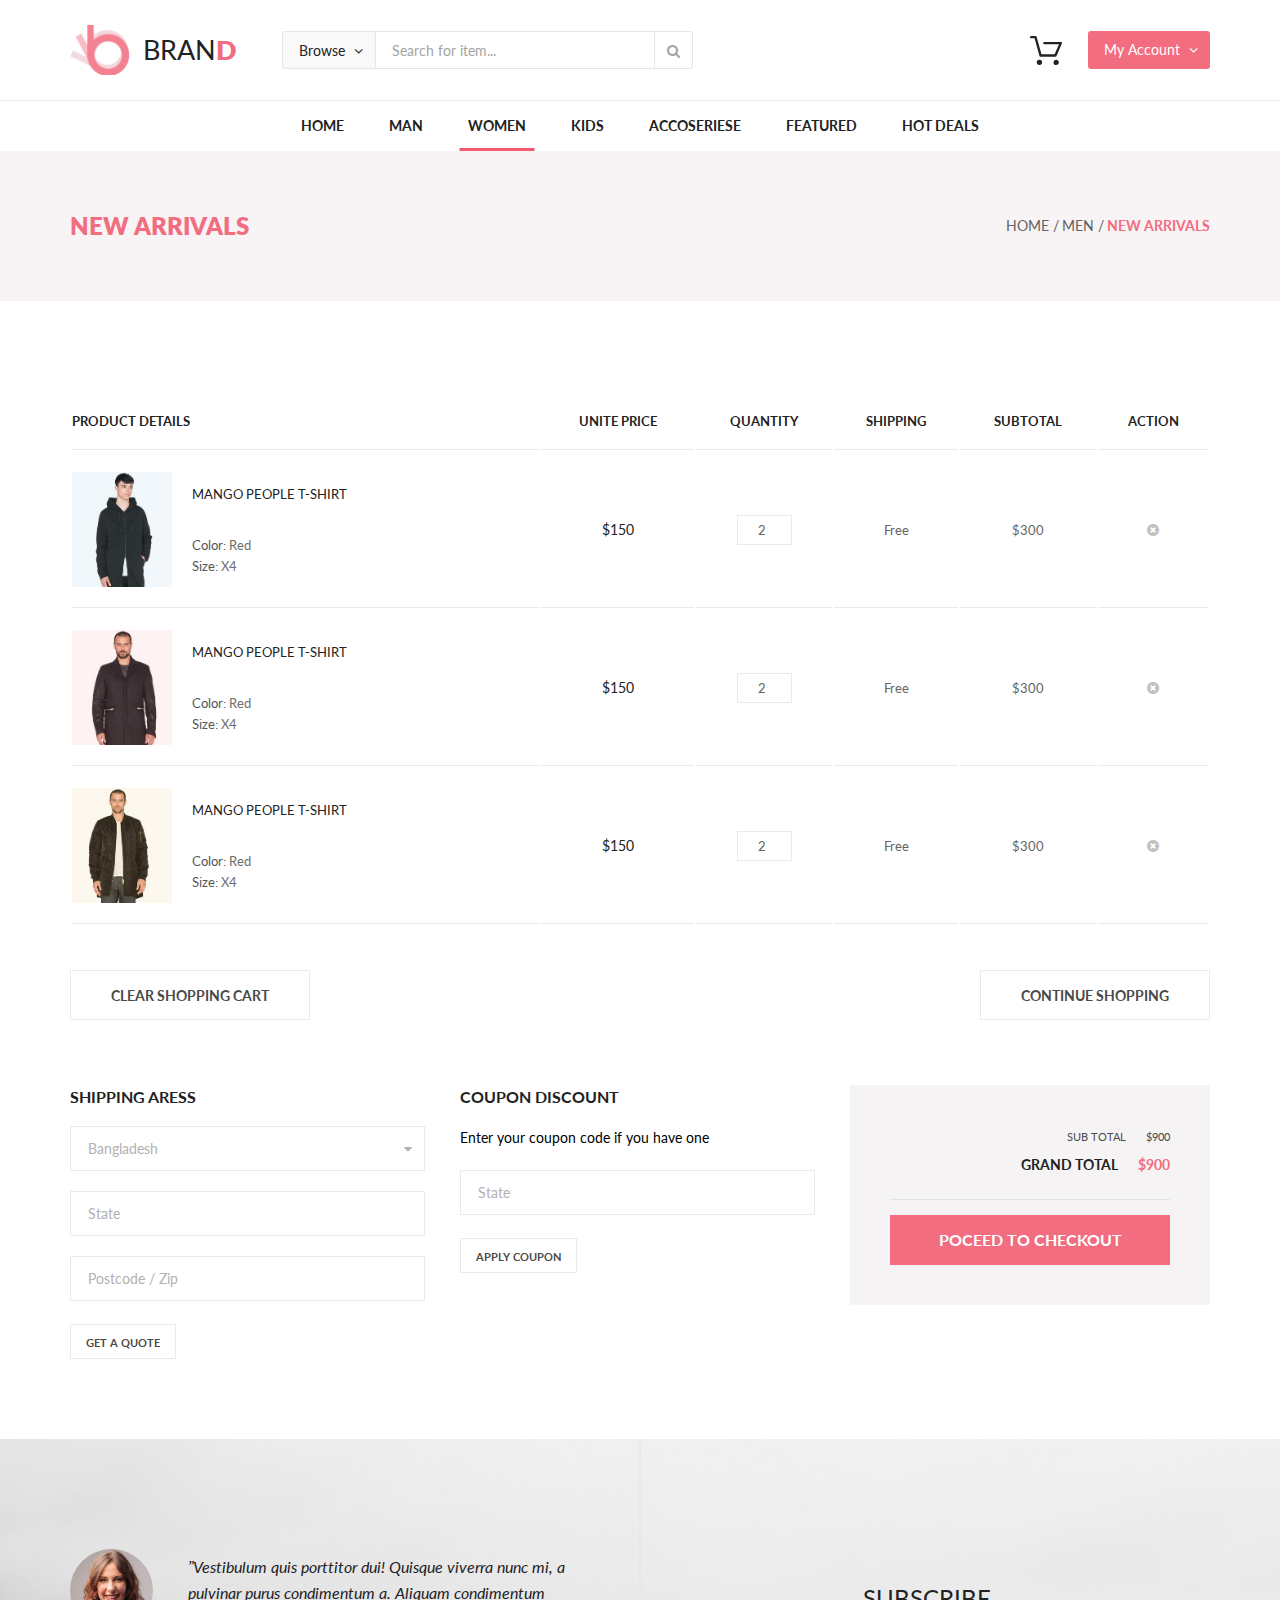
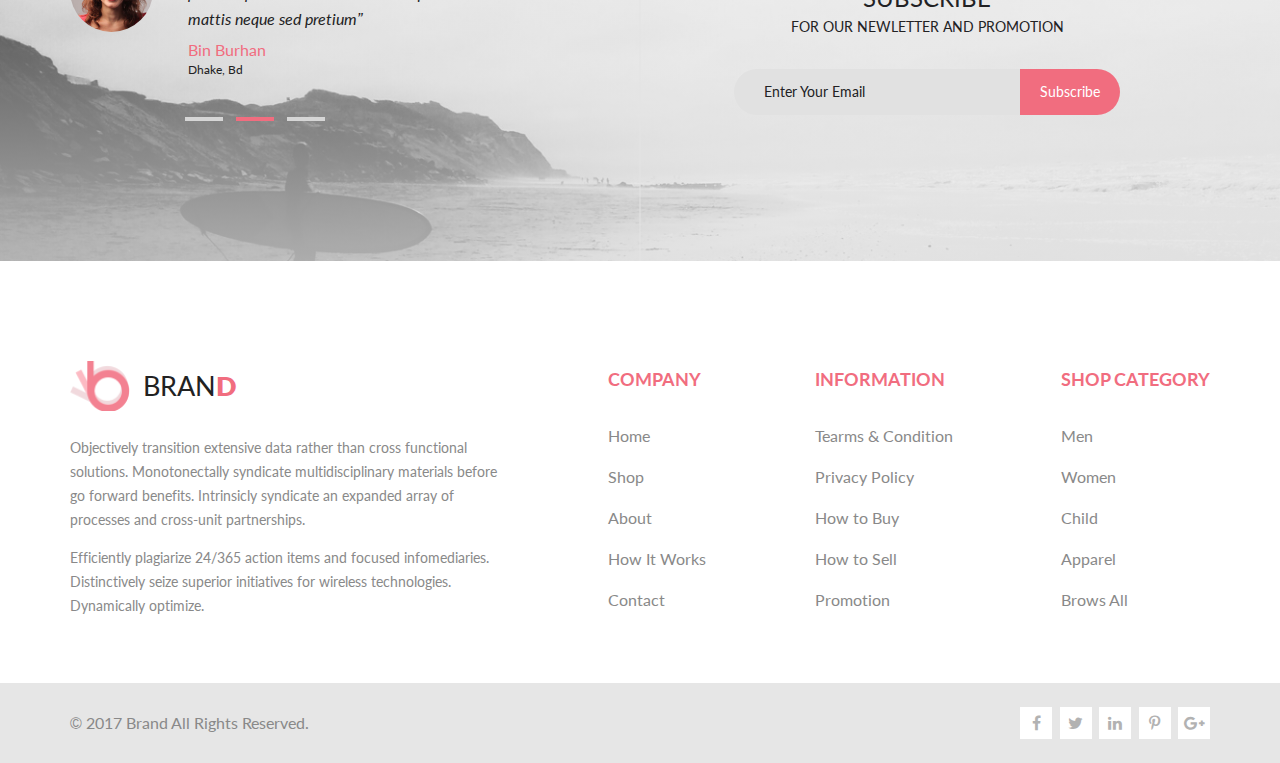
==== cart.html @ 383db43b "Add: last page, fix bugs, add style effects" ====
<!DOCTYPE html>
<html lang="ru">
	<head>
		<!-- encoding -->
		<meta charset="UTF-8" />
		<!-- Mobile support -->
		<meta name="viewport" content="width=device-width, initial-scale=1.0" />

		<!-- Title and SEO -->
		<title>BRAND - Корзина</title>
		<meta name="description" content="Описание страницы" />
		<meta name="keywords" content="ключевые слова, фразы" />

		<!-- Styles -->
		<link rel="stylesheet" href="./css/main.css" />

		<!-- Open Graph -->
		<!-- <meta property="og:url" content="https://webcademy.ru/" /> -->
		<meta property="og:type" content="website" />
		<meta property="og:title" content="Стартовый сайт" />
		<meta property="og:description" content="Новый стартовый сайт для лабораторной работы" />
	</head>
	<body>
		<header class="header">
			<div class="header-top">
				<div class="container container--flex">
					<div class="header__logo logo">
						<img src="./assets/images/logo.png" alt="Logo image">

						<p>Bran<span>d</span></p>
					</div>

					<div class="header-search">
						<button class="btn btn-def btn-dropdown search"><span>Browse</span><i class="fa fa-angle-down" aria-hidden="true"></i></button>

						<input type="text" class="input header-search__input" placeholder="Search for item...">

						<button class="btn btn-icon btn-search"><i class="fa fa-search" aria-hidden="true"></i></button>
					</div>

					<a href="./cart.html" class="header-cart">
						<svg xmlns="http://www.w3.org/2000/svg" fill="currentColor" width="32" height="29" viewBox="0 0 32 29">
							<path d="M1182.18,42.364h3.4l4.83,17.455a1.183,1.183,0,0,0,1.14.867h14.86a1.176,1.176,0,0,0,1.08-.709l5.41-12.412a1.186,1.186,0,0,0-1.09-1.655H1195.4a1.182,1.182,0,0,0,0,2.364H1210l-4.38,10.048h-13.18l-4.83-17.455a1.186,1.186,0,0,0-1.15-.867h-4.28A1.182,1.182,0,0,0,1182.18,42.364ZM1190.43,69a2.679,2.679,0,1,0-2.68-2.679A2.681,2.681,0,0,0,1190.43,69Zm16.77,0h0.19a2.685,2.685,0,0,0-.37-5.358A2.682,2.682,0,0,0,1207.2,69Z" transform="translate(-1181 -40)"/>
						</svg>
					</a>
					<button class="btn btn-primary btn-dropdown"><span>My Account</span><i class="fa fa-angle-down" aria-hidden="true"></i></button>
				</div>
			</div>

			<div class="header-bottom">
				<div class="container">
					<nav class="header-nav">
						<a href="./index.html">Home</a>
						<a href="./products-man.html">Man</a>
						<a href="./item-collections.html" class="active">Women</a>
						<a href="#!">Kids</a>
						<a href="#!">Accoseriese</a>
						<a href="#!">Featured</a>
						<a href="#!">Hot deals</a>
					</nav>
				</div>
			</div>
		</header>

		<section class="filter-section">
			<div class="container container--flex">
				<h2 class="filter-section__title title-2">New arrivals</h2>

				<div class="filter-select">
					<span class="filter-select__item">Home</span>
					<span class="filter-select__item">Men</span>
					<span class="filter-select__item active">New arrivals</span>
				</div>
			</div>
		</section>

		<main class="cart">
			<div class="container">
				<table class="cart-table">
					<thead>
						<tr>
							<th>Product details</th>
							<th>Unite price</th>
							<th>Quantity</th>
							<th>Shipping</th>
							<th>Subtotal</th>
							<th>Action</th>
						</tr>
					</thead>
					<tbody>
						<!-- Table item -->
						<tr class="cart-item">
							<td class="cart-item__details">
								<img src="./assets/images/cart/item-1.jpg" alt="Cart item image">

								<div class="cart-item__details-text">
									<h4>Mango people t-shirt</h4>
									<p>Color: <span>Red</span></p>
									<p>Size: <span>X4</span></p>
								</div>
							</td>
							<td class="cart-item__price">
								<span>$150</span>
							</td>
							<td class="cart-item__quantity">
								<input type="number" value="2" min="1">
							</td>
							<td class="cart-item__shipping">
								<span>Free</span>
							</td>
							<td class="cart-item__total">
								<span>$300</span>
							</td>
							<td class="cart-item__action">
								<i class="fa fa-times-circle"></i>
							</td>
						</tr>
						<!-- // Table item -->

						<!-- Table item -->
						<tr class="cart-item">
							<td class="cart-item__details">
								<img src="./assets/images/cart/item-2.jpg" alt="Cart item image">

								<div class="cart-item__details-text">
									<h4>Mango people t-shirt</h4>
									<p>Color: <span>Red</span></p>
									<p>Size: <span>X4</span></p>
								</div>
							</td>
							<td class="cart-item__price">
								<span>$150</span>
							</td>
							<td class="cart-item__quantity">
								<input type="number" value="2" min="1">
							</td>
							<td class="cart-item__shipping">
								<span>Free</span>
							</td>
							<td class="cart-item__total">
								<span>$300</span>
							</td>
							<td class="cart-item__action">
								<i class="fa fa-times-circle"></i>
							</td>
						</tr>
						<!-- // Table item -->

						<!-- Table item -->
						<tr class="cart-item">
							<td class="cart-item__details">
								<img src="./assets/images/cart/item-3.jpg" alt="Cart item image">

								<div class="cart-item__details-text">
									<h4>Mango people t-shirt</h4>
									<p>Color: <span>Red</span></p>
									<p>Size: <span>X4</span></p>
								</div>
							</td>
							<td class="cart-item__price">
								<span>$150</span>
							</td>
							<td class="cart-item__quantity">
								<input type="number" value="2" min="1">
							</td>
							<td class="cart-item__shipping">
								<span>Free</span>
							</td>
							<td class="cart-item__total">
								<span>$300</span>
							</td>
							<td class="cart-item__action">
								<i class="fa fa-times-circle"></i>
							</td>
						</tr>
						<!-- // Table item -->
					</tbody>
				</table>

				<div class="cart-buttons">
					<button class="cart-buttons__btn">Clear shopping cart</button>
					<button class="cart-buttons__btn">Continue shopping</button>
				</div>

				<div class="cart-purchase">
					<form action="" class="cart-purchase-form">
						<fieldset>
							<legend>Shipping aress</legend>

							<div class="cart-purchase-form__select">
								<div class="cart-purchase-form__select-btn">
									<span>Bangladesh</span>
									<i class="fa fa-caret-down"></i>
								</div>
							</div>
							<input type="text" name="substate" placeholder="State" required>
							<input type="text" name="postcode-zip" placeholder="Postcode / Zip" required>
						</fieldset>

						<input type="submit" value="Get a quote">
					</form>

					<form action="" class="cart-purchase-form">
						<fieldset>
							<legend>Coupon discount</legend>
							<span>Enter your coupon code if you have one</span>

							<input type="text" name="substate" placeholder="State" required>
						</fieldset>

						<input type="submit" value="Apply coupon">
					</form>

					<div class="cart-purchase-results">
						<div class="cart-purchase-results-text">
							<h5>Sub total<span>$900</span></h5>
							<h3>Grand total<span>$900</span></h3>
						</div>

						<a href="./checkout.html" type="button">Poceed to checkout</a>
					</div>
				</div>
			</div>
		</main>

		<section class="cta">
			<div class="container container--flex-jc">
				<div class="cta-slider__wrapper">
					<div class="cta-slider">
						<!-- Cta item -->
						<div class="cta-slider__item">
							<img src="./assets/images/cta/user-img.jpg" alt="Comment image" class="cta-item__img">

							<div class="cta-item__desc">
								<p class="cta-item__desc-text">
									”Vestibulum quis porttitor dui! Quisque viverra nunc mi, a pulvinar purus condimentum a. 
									Aliquam condimentum mattis neque sed pretium”
								</p>
								<p class="cta-item__desc-name">Bin Burhan</p>
								<p class="cta-item__desc-country">Dhake, Bd</p>
							</div>
						</div>
						<!-- //Cta item -->
					</div>

					<div class="cta-slider__nav">
						<button type="button" class="cta-slider__nav-item"></button>
						<button type="button" class="cta-slider__nav-item active"></button>
						<button type="button" class="cta-slider__nav-item"></button>
					</div>
				</div>

				<div class="cta-subscribe">
					<h3 class="cta-subscribe__title">Subscribe</h3>
					<h3 class="cta-subscribe__sub-title">For our newletter and promotion</h3>

					<form class="cta-subscribe-input">
						<input type="email" name="subscribe_email" class="input subscribe" required placeholder="Enter Your Email">
						<button type="submit" class="btn subscribe">Subscribe</button>
					</form>
				</div>
			</div>
		</section>

		<footer class="footer">
			<div class="container container--flex-jc">
				<div class="footer-desc">
					<div class="footer__logo logo">
						<img src="./assets/images/logo.png" alt="Logo image">

						<p>Bran<span>d</span></p>
					</div>

					<p class="text">
						Objectively transition extensive data rather than cross functional solutions. Monotonectally
						syndicate multidisciplinary materials before go forward benefits. Intrinsicly syndicate an
						expanded array of processes and cross-unit partnerships.
					</p>
					<p class="text">
						Efficiently plagiarize 24/365 action items and focused infomediaries.
						Distinctively seize superior initiatives for wireless technologies. Dynamically optimize.
					</p>
				</div>

				<div class="footer-nav">
					<h4 class="footer-nav__title title-4">COMPANY</h4>
					<ul class="footer-nav-list">
						<li><a href="#!">Home</a></li>
						<li><a href="#!">Shop</a></li>
						<li><a href="#!">About</a></li>
						<li><a href="#!">How It Works</a></li>
						<li><a href="#!">Contact</a></li>
					</ul>
				</div>

				<div class="footer-nav">
					<h4 class="footer-nav__title title-4">INFORMATION</h4>
					<ul class="footer-nav-list">
						<li><a href="#!">Tearms & Condition</a></li>
						<li><a href="#!">Privacy Policy</a></li>
						<li><a href="#!">How to Buy</a></li>
						<li><a href="#!">How to Sell</a></li>
						<li><a href="#!">Promotion</a></li>
					</ul>
				</div>

				<div class="footer-nav">
					<h4 class="footer-nav__title title-4">SHOP CATEGORY</h4>
					<ul class="footer-nav-list">
						<li><a href="#!">Men</a></li>
						<li><a href="#!">Women</a></li>
						<li><a href="#!">Child</a></li>
						<li><a href="#!">Apparel</a></li>
						<li><a href="#!">Brows All</a></li>
					</ul>
				</div>
			</div>

			<div class="footer-bottom">
				<div class="container container--flex-jc">
					<span class="footer-copyrights__text">© 2017  Brand  All Rights Reserved.</span>
	
					<ul class="footer-bottom-socials">
						<li class="footer-bottom-socials__item"><i class="fa fa-facebook" aria-hidden="true"></i></li>
						<li class="footer-bottom-socials__item"><i class="fa fa-twitter" aria-hidden="true"></i></li>
						<li class="footer-bottom-socials__item"><i class="fa fa-linkedin" aria-hidden="true"></i></li>
						<li class="footer-bottom-socials__item"><i class="fa fa-pinterest-p" aria-hidden="true"></i></li>
						<li class="footer-bottom-socials__item"><i class="fa fa-google-plus" aria-hidden="true"></i></li>
					</ul>
				</div>
			</div>
		</footer>
	</body>
</html>
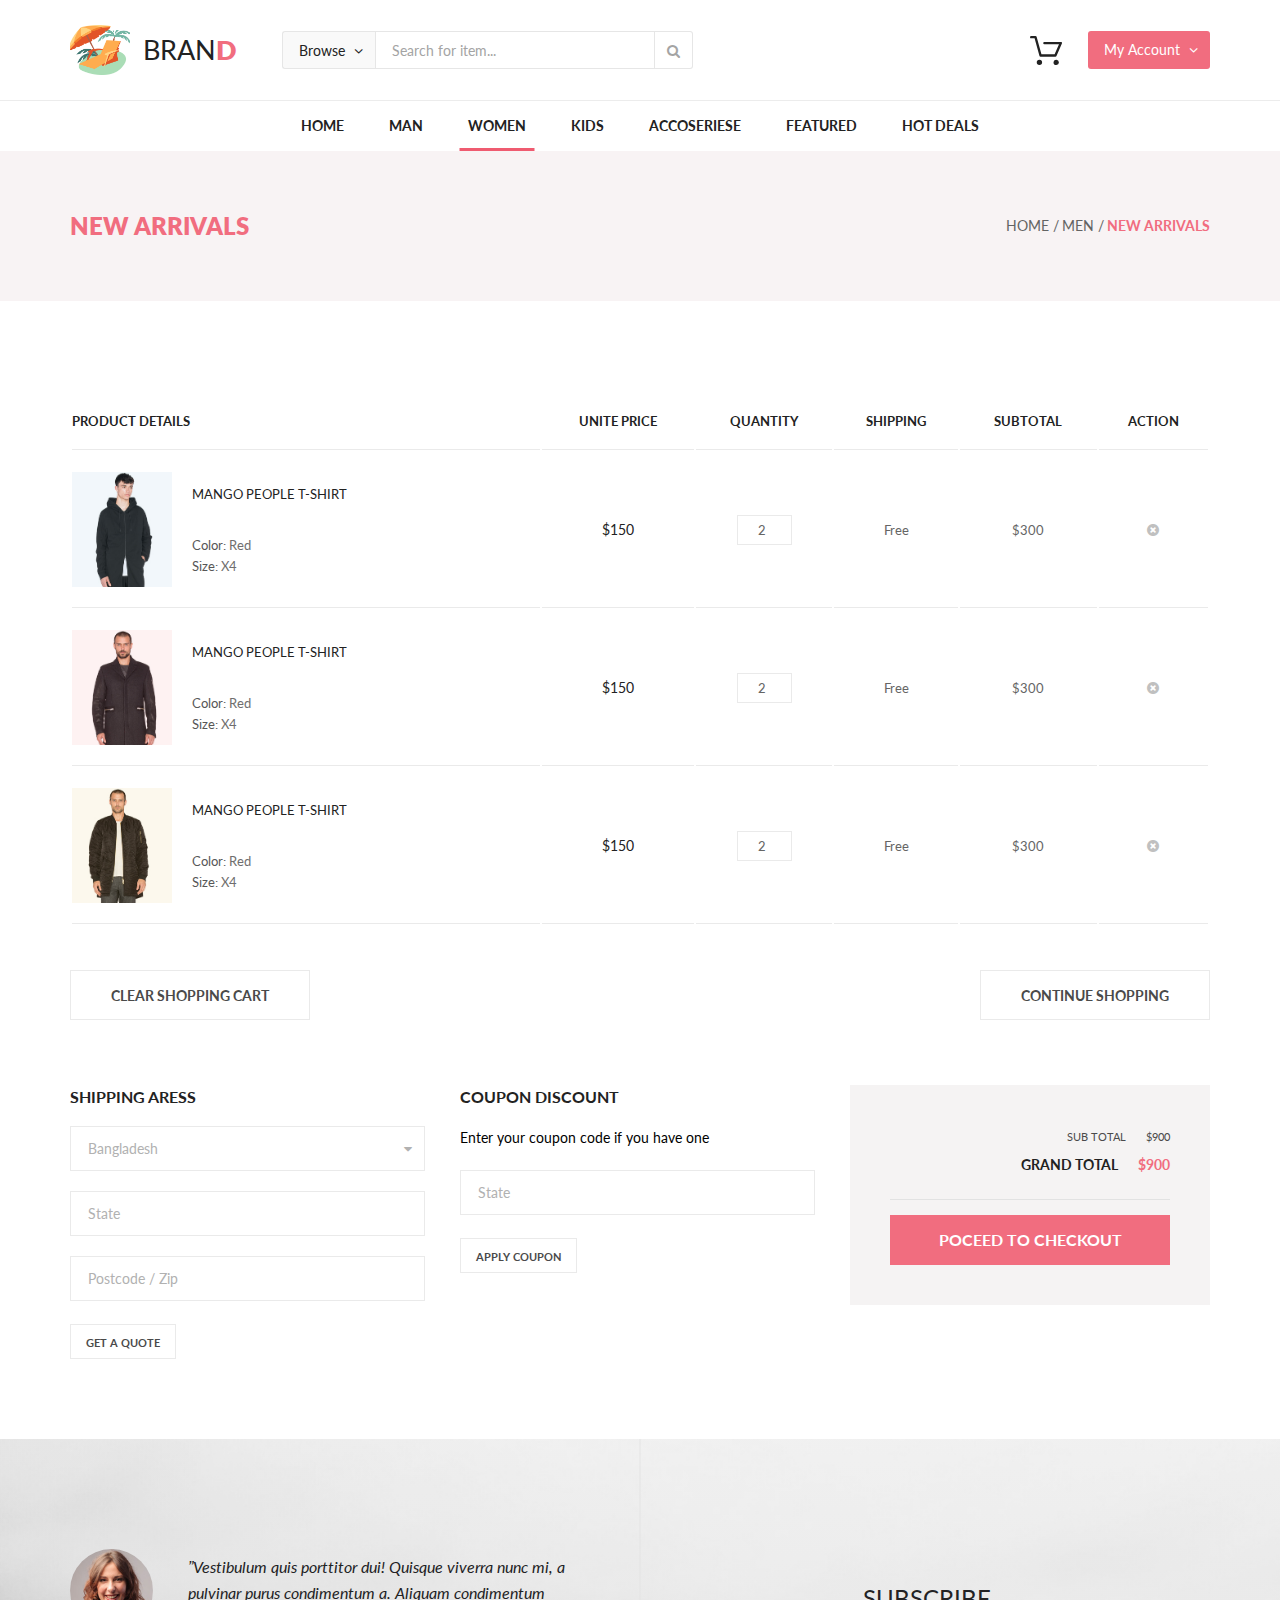
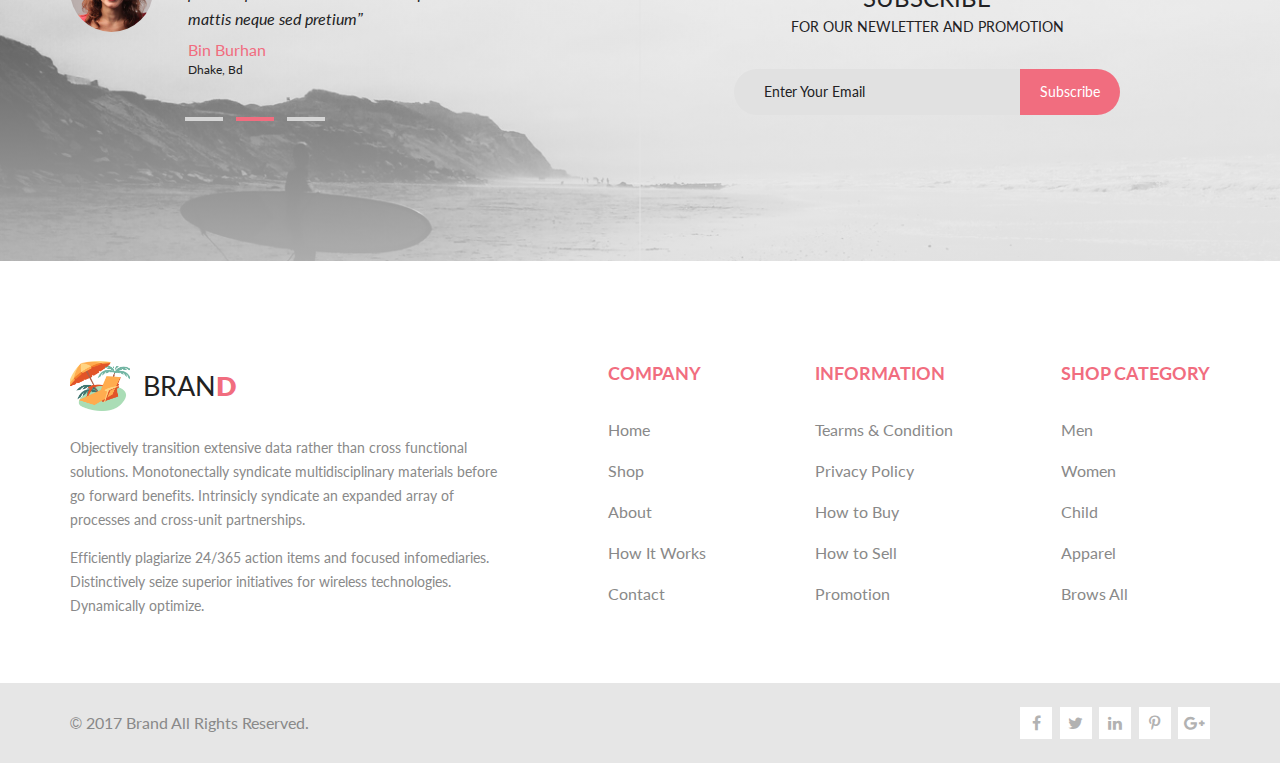
==== commit 87c3bd58: "Add: mobile adaptation, seo, fix bugs" ====
--- a/cart.html
+++ b/cart.html
@@ -8,17 +8,27 @@
 
 		<!-- Title and SEO -->
 		<title>BRAND - Корзина</title>
-		<meta name="description" content="Описание страницы" />
-		<meta name="keywords" content="ключевые слова, фразы" />
+		<meta name="description" content="BRAND - корзина добавленных путевок" />
+		<meta name="keywords" content="brand, корзина, товар, путевки, курорты, россия, путешествие, отдых, продажа" />
 
 		<!-- Styles -->
 		<link rel="stylesheet" href="./css/main.css" />
 
 		<!-- Open Graph -->
-		<!-- <meta property="og:url" content="https://webcademy.ru/" /> -->
 		<meta property="og:type" content="website" />
-		<meta property="og:title" content="Стартовый сайт" />
-		<meta property="og:description" content="Новый стартовый сайт для лабораторной работы" />
+		<meta property="og:title" content="Страничка корзины Лабораторной №2" />
+		<meta property="og:description" content="Готовая корзина для лабораторной работы №2, Вариант №6" />
+
+		<!-- Favicons -->
+		<link rel="apple-touch-icon" sizes="180x180" href="./assets/favicons/apple-touch-icon.png">
+		<link rel="icon" type="image/png" sizes="32x32" href="./assets/favicons/favicon-32x32.png">
+		<link rel="icon" type="image/png" sizes="16x16" href="./assets/favicons/favicon-16x16.png">
+		<link rel="manifest" href="./assets/favicons/site.webmanifest">
+		<link rel="mask-icon" href="./assets/favicons/safari-pinned-tab.svg" color="#5bbad5">
+		<link rel="shortcut icon" href="./assets/favicons/favicon.ico">
+		<meta name="msapplication-TileColor" content="#00aba9">
+		<meta name="msapplication-config" content="./assets/favicons/browserconfig.xml">
+		<meta name="theme-color" content="#ffffff">
 	</head>
 	<body>
 		<header class="header">
@@ -263,56 +273,58 @@
 		</section>
 
 		<footer class="footer">
-			<div class="container container--flex-jc">
-				<div class="footer-desc">
-					<div class="footer__logo logo">
-						<img src="./assets/images/logo.png" alt="Logo image">
-
-						<p>Bran<span>d</span></p>
-					</div>
-
-					<p class="text">
-						Objectively transition extensive data rather than cross functional solutions. Monotonectally
-						syndicate multidisciplinary materials before go forward benefits. Intrinsicly syndicate an
-						expanded array of processes and cross-unit partnerships.
-					</p>
-					<p class="text">
-						Efficiently plagiarize 24/365 action items and focused infomediaries.
-						Distinctively seize superior initiatives for wireless technologies. Dynamically optimize.
-					</p>
-				</div>
-
-				<div class="footer-nav">
-					<h4 class="footer-nav__title title-4">COMPANY</h4>
-					<ul class="footer-nav-list">
-						<li><a href="#!">Home</a></li>
-						<li><a href="#!">Shop</a></li>
-						<li><a href="#!">About</a></li>
-						<li><a href="#!">How It Works</a></li>
-						<li><a href="#!">Contact</a></li>
-					</ul>
-				</div>
-
-				<div class="footer-nav">
-					<h4 class="footer-nav__title title-4">INFORMATION</h4>
-					<ul class="footer-nav-list">
-						<li><a href="#!">Tearms & Condition</a></li>
-						<li><a href="#!">Privacy Policy</a></li>
-						<li><a href="#!">How to Buy</a></li>
-						<li><a href="#!">How to Sell</a></li>
-						<li><a href="#!">Promotion</a></li>
-					</ul>
-				</div>
-
-				<div class="footer-nav">
-					<h4 class="footer-nav__title title-4">SHOP CATEGORY</h4>
-					<ul class="footer-nav-list">
-						<li><a href="#!">Men</a></li>
-						<li><a href="#!">Women</a></li>
-						<li><a href="#!">Child</a></li>
-						<li><a href="#!">Apparel</a></li>
-						<li><a href="#!">Brows All</a></li>
-					</ul>
+			<div class="container">
+				<div class="footer__wrapper">
+					<div class="footer-desc">
+						<div class="footer__logo logo">
+							<img src="./assets/images/logo.png" alt="Logo image">
+
+							<p>Bran<span>d</span></p>
+						</div>
+
+						<p class="text">
+							Objectively transition extensive data rather than cross functional solutions. Monotonectally
+							syndicate multidisciplinary materials before go forward benefits. Intrinsicly syndicate an
+							expanded array of processes and cross-unit partnerships.
+						</p>
+						<p class="text">
+							Efficiently plagiarize 24/365 action items and focused infomediaries.
+							Distinctively seize superior initiatives for wireless technologies. Dynamically optimize.
+						</p>
+					</div>
+
+					<div class="footer-nav">
+						<h4 class="footer-nav__title title-4">COMPANY</h4>
+						<ul class="footer-nav-list">
+							<li><a href="#!">Home</a></li>
+							<li><a href="#!">Shop</a></li>
+							<li><a href="#!">About</a></li>
+							<li><a href="#!">How It Works</a></li>
+							<li><a href="#!">Contact</a></li>
+						</ul>
+					</div>
+
+					<div class="footer-nav">
+						<h4 class="footer-nav__title title-4">INFORMATION</h4>
+						<ul class="footer-nav-list">
+							<li><a href="#!">Tearms & Condition</a></li>
+							<li><a href="#!">Privacy Policy</a></li>
+							<li><a href="#!">How to Buy</a></li>
+							<li><a href="#!">How to Sell</a></li>
+							<li><a href="#!">Promotion</a></li>
+						</ul>
+					</div>
+
+					<div class="footer-nav">
+						<h4 class="footer-nav__title title-4">SHOP CATEGORY</h4>
+						<ul class="footer-nav-list">
+							<li><a href="#!">Men</a></li>
+							<li><a href="#!">Women</a></li>
+							<li><a href="#!">Child</a></li>
+							<li><a href="#!">Apparel</a></li>
+							<li><a href="#!">Brows All</a></li>
+						</ul>
+					</div>
 				</div>
 			</div>
 
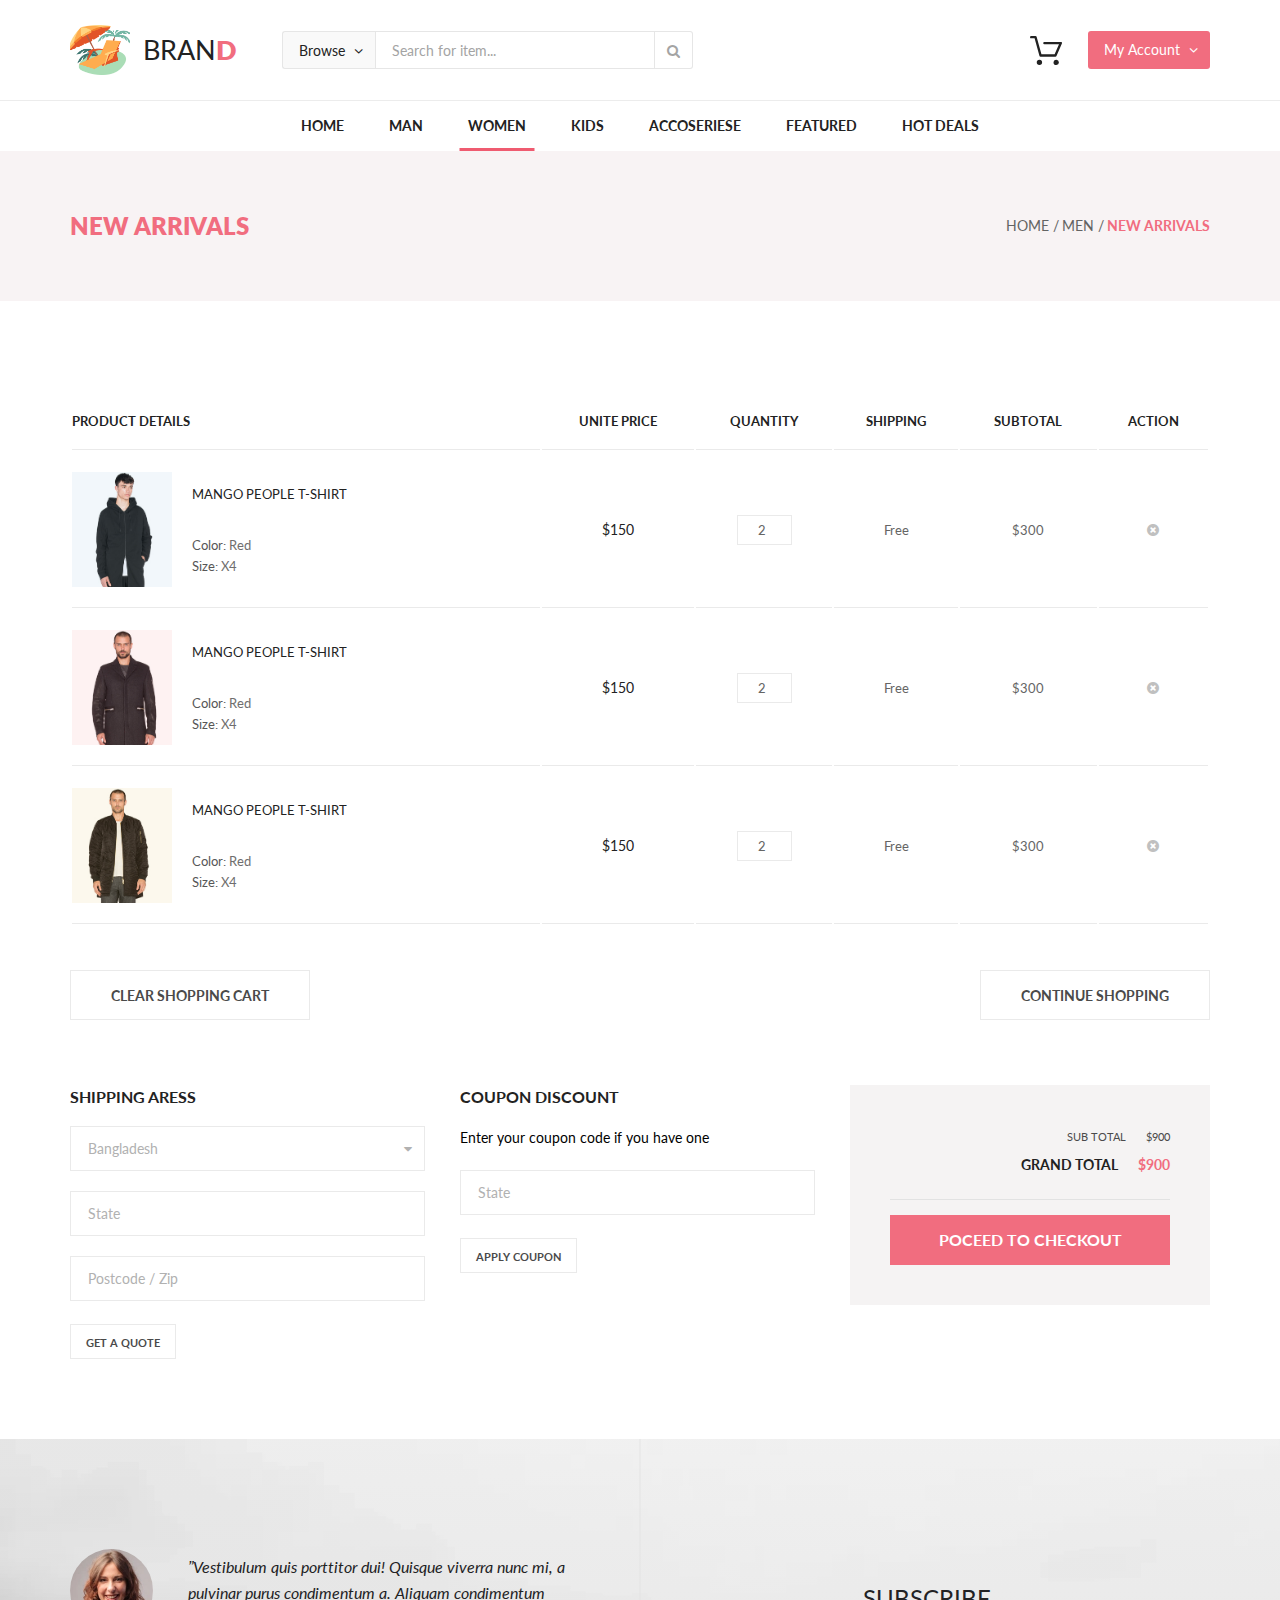
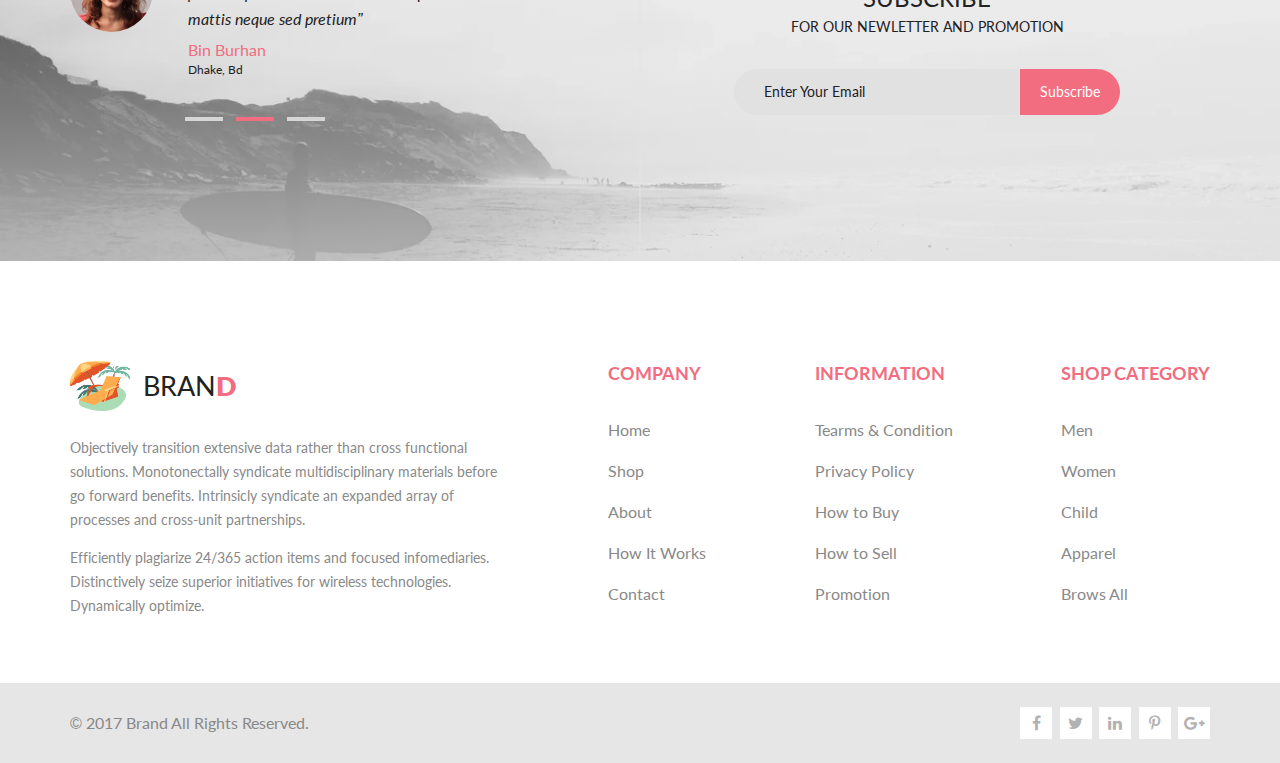
==== commit 553cae4f: "fix: seo analyze" ====
--- a/cart.html
+++ b/cart.html
@@ -45,10 +45,10 @@
 
 						<input type="text" class="input header-search__input" placeholder="Search for item...">
 
-						<button class="btn btn-icon btn-search"><i class="fa fa-search" aria-hidden="true"></i></button>
-					</div>
-
-					<a href="./cart.html" class="header-cart">
+						<button class="btn btn-icon btn-search" aria-label="Search"><i class="fa fa-search" aria-hidden="true"></i></button>
+					</div>
+
+					<a href="./cart.html" class="header-cart" aria-label="Cart">
 						<svg xmlns="http://www.w3.org/2000/svg" fill="currentColor" width="32" height="29" viewBox="0 0 32 29">
 							<path d="M1182.18,42.364h3.4l4.83,17.455a1.183,1.183,0,0,0,1.14.867h14.86a1.176,1.176,0,0,0,1.08-.709l5.41-12.412a1.186,1.186,0,0,0-1.09-1.655H1195.4a1.182,1.182,0,0,0,0,2.364H1210l-4.38,10.048h-13.18l-4.83-17.455a1.186,1.186,0,0,0-1.15-.867h-4.28A1.182,1.182,0,0,0,1182.18,42.364ZM1190.43,69a2.679,2.679,0,1,0-2.68-2.679A2.681,2.681,0,0,0,1190.43,69Zm16.77,0h0.19a2.685,2.685,0,0,0-.37-5.358A2.682,2.682,0,0,0,1207.2,69Z" transform="translate(-1181 -40)"/>
 						</svg>
@@ -113,7 +113,7 @@
 								<span>$150</span>
 							</td>
 							<td class="cart-item__quantity">
-								<input type="number" value="2" min="1">
+								<input aria-label="Count" type="number" value="2" min="1">
 							</td>
 							<td class="cart-item__shipping">
 								<span>Free</span>
@@ -142,7 +142,7 @@
 								<span>$150</span>
 							</td>
 							<td class="cart-item__quantity">
-								<input type="number" value="2" min="1">
+								<input aria-label="Count" type="number" value="2" min="1">
 							</td>
 							<td class="cart-item__shipping">
 								<span>Free</span>
@@ -171,7 +171,7 @@
 								<span>$150</span>
 							</td>
 							<td class="cart-item__quantity">
-								<input type="number" value="2" min="1">
+								<input aria-label="Count" type="number" value="2" min="1">
 							</td>
 							<td class="cart-item__shipping">
 								<span>Free</span>
@@ -239,7 +239,7 @@
 					<div class="cta-slider">
 						<!-- Cta item -->
 						<div class="cta-slider__item">
-							<img src="./assets/images/cta/user-img.jpg" alt="Comment image" class="cta-item__img">
+							<img src="./assets/images/cta/user-img.webp" alt="Comment image" class="cta-item__img">
 
 							<div class="cta-item__desc">
 								<p class="cta-item__desc-text">
@@ -254,9 +254,9 @@
 					</div>
 
 					<div class="cta-slider__nav">
-						<button type="button" class="cta-slider__nav-item"></button>
-						<button type="button" class="cta-slider__nav-item active"></button>
-						<button type="button" class="cta-slider__nav-item"></button>
+						<button type="button" aria-label="Slide 1" class="cta-slider__nav-item"></button>
+						<button type="button" aria-label="Slide 2" class="cta-slider__nav-item active"></button>
+						<button type="button" aria-label="Slide 3" class="cta-slider__nav-item"></button>
 					</div>
 				</div>
 
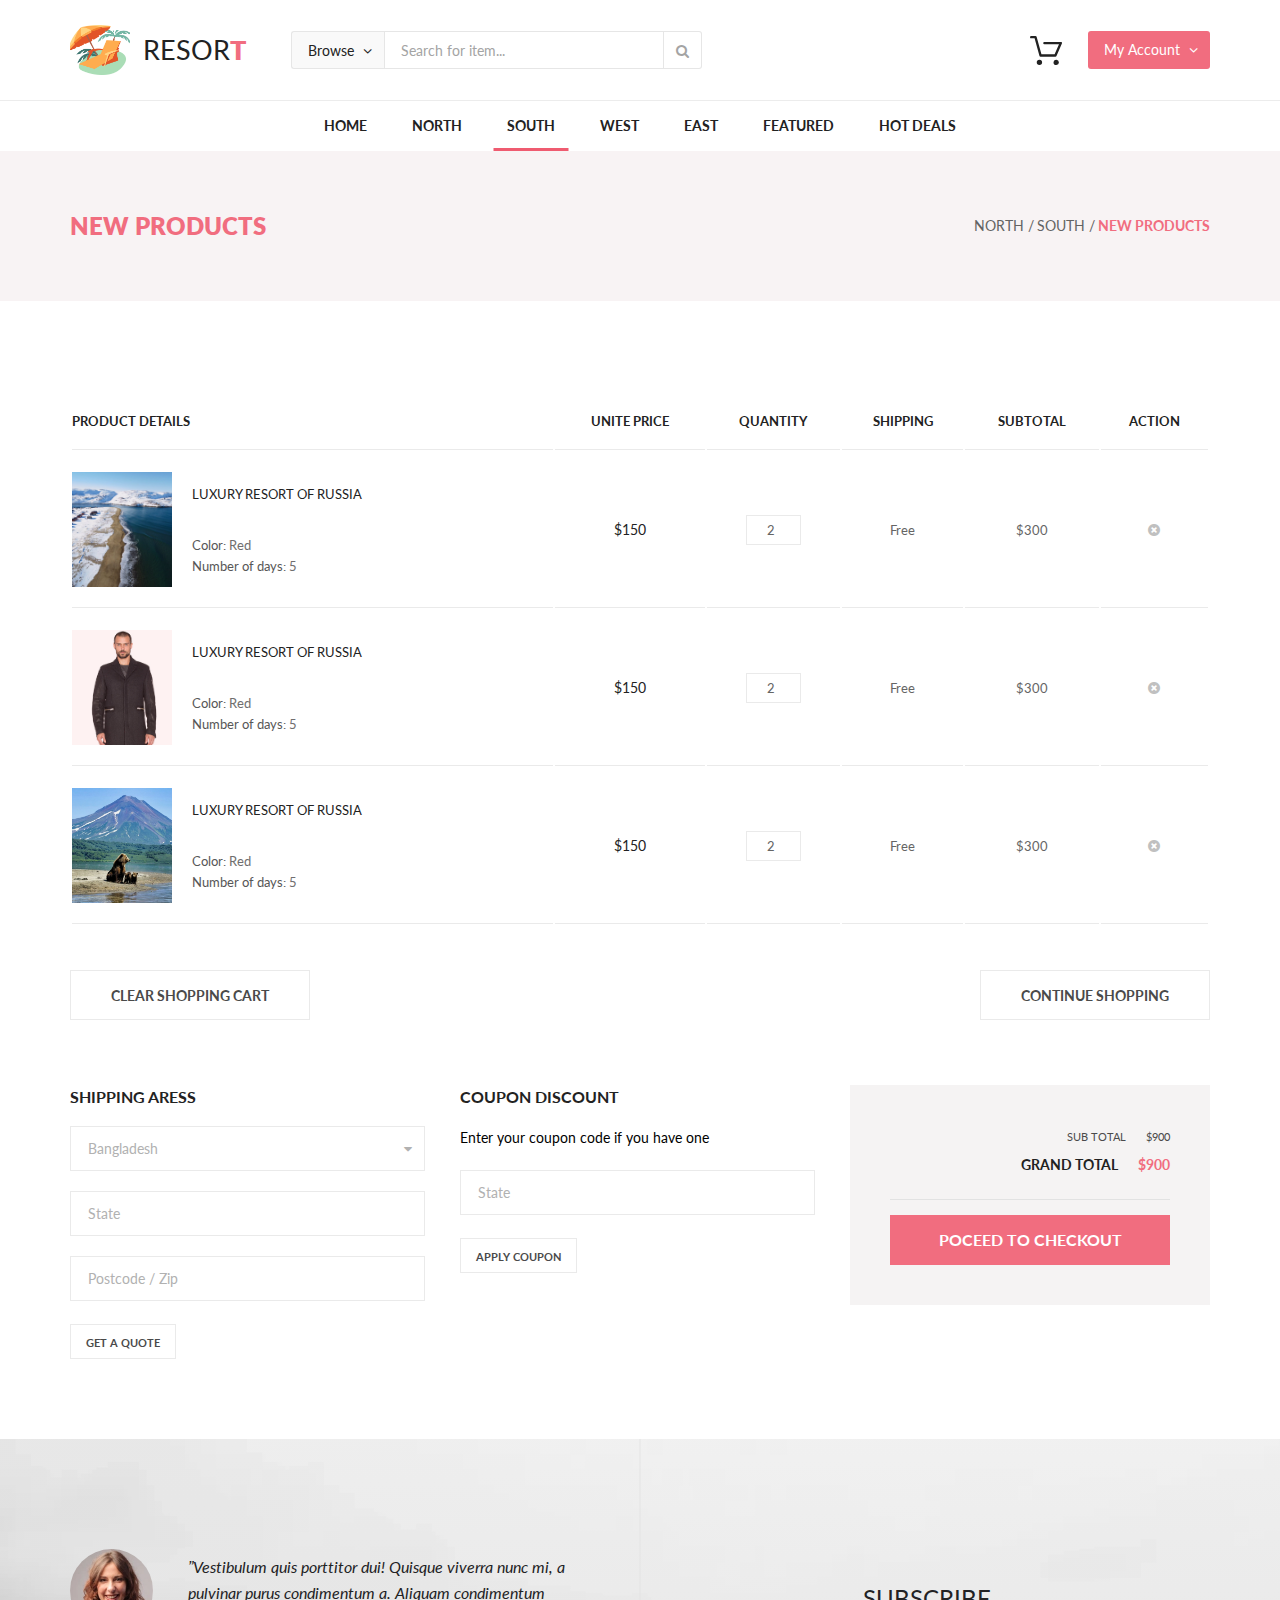
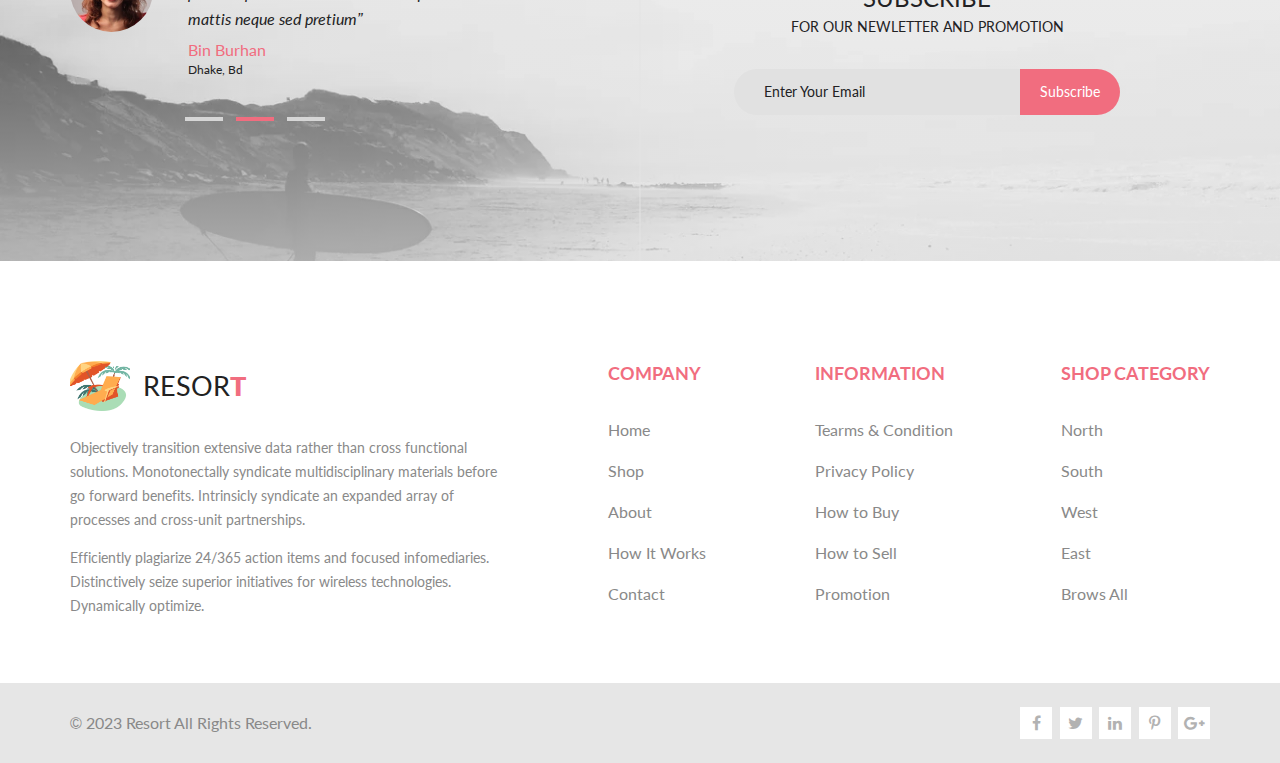
==== commit 34e753b7: "Fix: Changing the site theme" ====
--- a/cart.html
+++ b/cart.html
@@ -37,7 +37,7 @@
 					<div class="header__logo logo">
 						<img src="./assets/images/logo.png" alt="Logo image">
 
-						<p>Bran<span>d</span></p>
+						<p>Resor<span>t</span></p>
 					</div>
 
 					<div class="header-search">
@@ -61,10 +61,10 @@
 				<div class="container">
 					<nav class="header-nav">
 						<a href="./index.html">Home</a>
-						<a href="./products-man.html">Man</a>
-						<a href="./item-collections.html" class="active">Women</a>
-						<a href="#!">Kids</a>
-						<a href="#!">Accoseriese</a>
+						<a href="./products-man.html">North</a>
+						<a href="./item-collections.html" class="active">South</a>
+						<a href="#!">West</a>
+						<a href="#!">East</a>
 						<a href="#!">Featured</a>
 						<a href="#!">Hot deals</a>
 					</nav>
@@ -74,12 +74,12 @@
 
 		<section class="filter-section">
 			<div class="container container--flex">
-				<h2 class="filter-section__title title-2">New arrivals</h2>
+				<h2 class="filter-section__title title-2">New products</h2>
 
 				<div class="filter-select">
-					<span class="filter-select__item">Home</span>
-					<span class="filter-select__item">Men</span>
-					<span class="filter-select__item active">New arrivals</span>
+					<span class="filter-select__item">North</span>
+					<span class="filter-select__item">South</span>
+					<span class="filter-select__item active">New products</span>
 				</div>
 			</div>
 		</section>
@@ -104,9 +104,9 @@
 								<img src="./assets/images/cart/item-1.jpg" alt="Cart item image">
 
 								<div class="cart-item__details-text">
-									<h4>Mango people t-shirt</h4>
+									<h4>Luxury resort of Russia</h4>
 									<p>Color: <span>Red</span></p>
-									<p>Size: <span>X4</span></p>
+									<p>Number of days: <span>5</span></p>
 								</div>
 							</td>
 							<td class="cart-item__price">
@@ -133,9 +133,9 @@
 								<img src="./assets/images/cart/item-2.jpg" alt="Cart item image">
 
 								<div class="cart-item__details-text">
-									<h4>Mango people t-shirt</h4>
+									<h4>Luxury resort of Russia</h4>
 									<p>Color: <span>Red</span></p>
-									<p>Size: <span>X4</span></p>
+									<p>Number of days: <span>5</span></p>
 								</div>
 							</td>
 							<td class="cart-item__price">
@@ -162,9 +162,9 @@
 								<img src="./assets/images/cart/item-3.jpg" alt="Cart item image">
 
 								<div class="cart-item__details-text">
-									<h4>Mango people t-shirt</h4>
+									<h4>Luxury resort of Russia</h4>
 									<p>Color: <span>Red</span></p>
-									<p>Size: <span>X4</span></p>
+									<p>Number of days: <span>5</span></p>
 								</div>
 							</td>
 							<td class="cart-item__price">
@@ -279,7 +279,7 @@
 						<div class="footer__logo logo">
 							<img src="./assets/images/logo.png" alt="Logo image">
 
-							<p>Bran<span>d</span></p>
+							<p>Resor<span>t</span></p>
 						</div>
 
 						<p class="text">
@@ -318,10 +318,10 @@
 					<div class="footer-nav">
 						<h4 class="footer-nav__title title-4">SHOP CATEGORY</h4>
 						<ul class="footer-nav-list">
-							<li><a href="#!">Men</a></li>
-							<li><a href="#!">Women</a></li>
-							<li><a href="#!">Child</a></li>
-							<li><a href="#!">Apparel</a></li>
+							<li><a href="#!">North</a></li>
+							<li><a href="#!">South</a></li>
+							<li><a href="#!">West</a></li>
+							<li><a href="#!">East</a></li>
 							<li><a href="#!">Brows All</a></li>
 						</ul>
 					</div>
@@ -330,7 +330,7 @@
 
 			<div class="footer-bottom">
 				<div class="container container--flex-jc">
-					<span class="footer-copyrights__text">© 2017  Brand  All Rights Reserved.</span>
+					<span class="footer-copyrights__text">© 2023  Resort  All Rights Reserved.</span>
 	
 					<ul class="footer-bottom-socials">
 						<li class="footer-bottom-socials__item"><i class="fa fa-facebook" aria-hidden="true"></i></li>
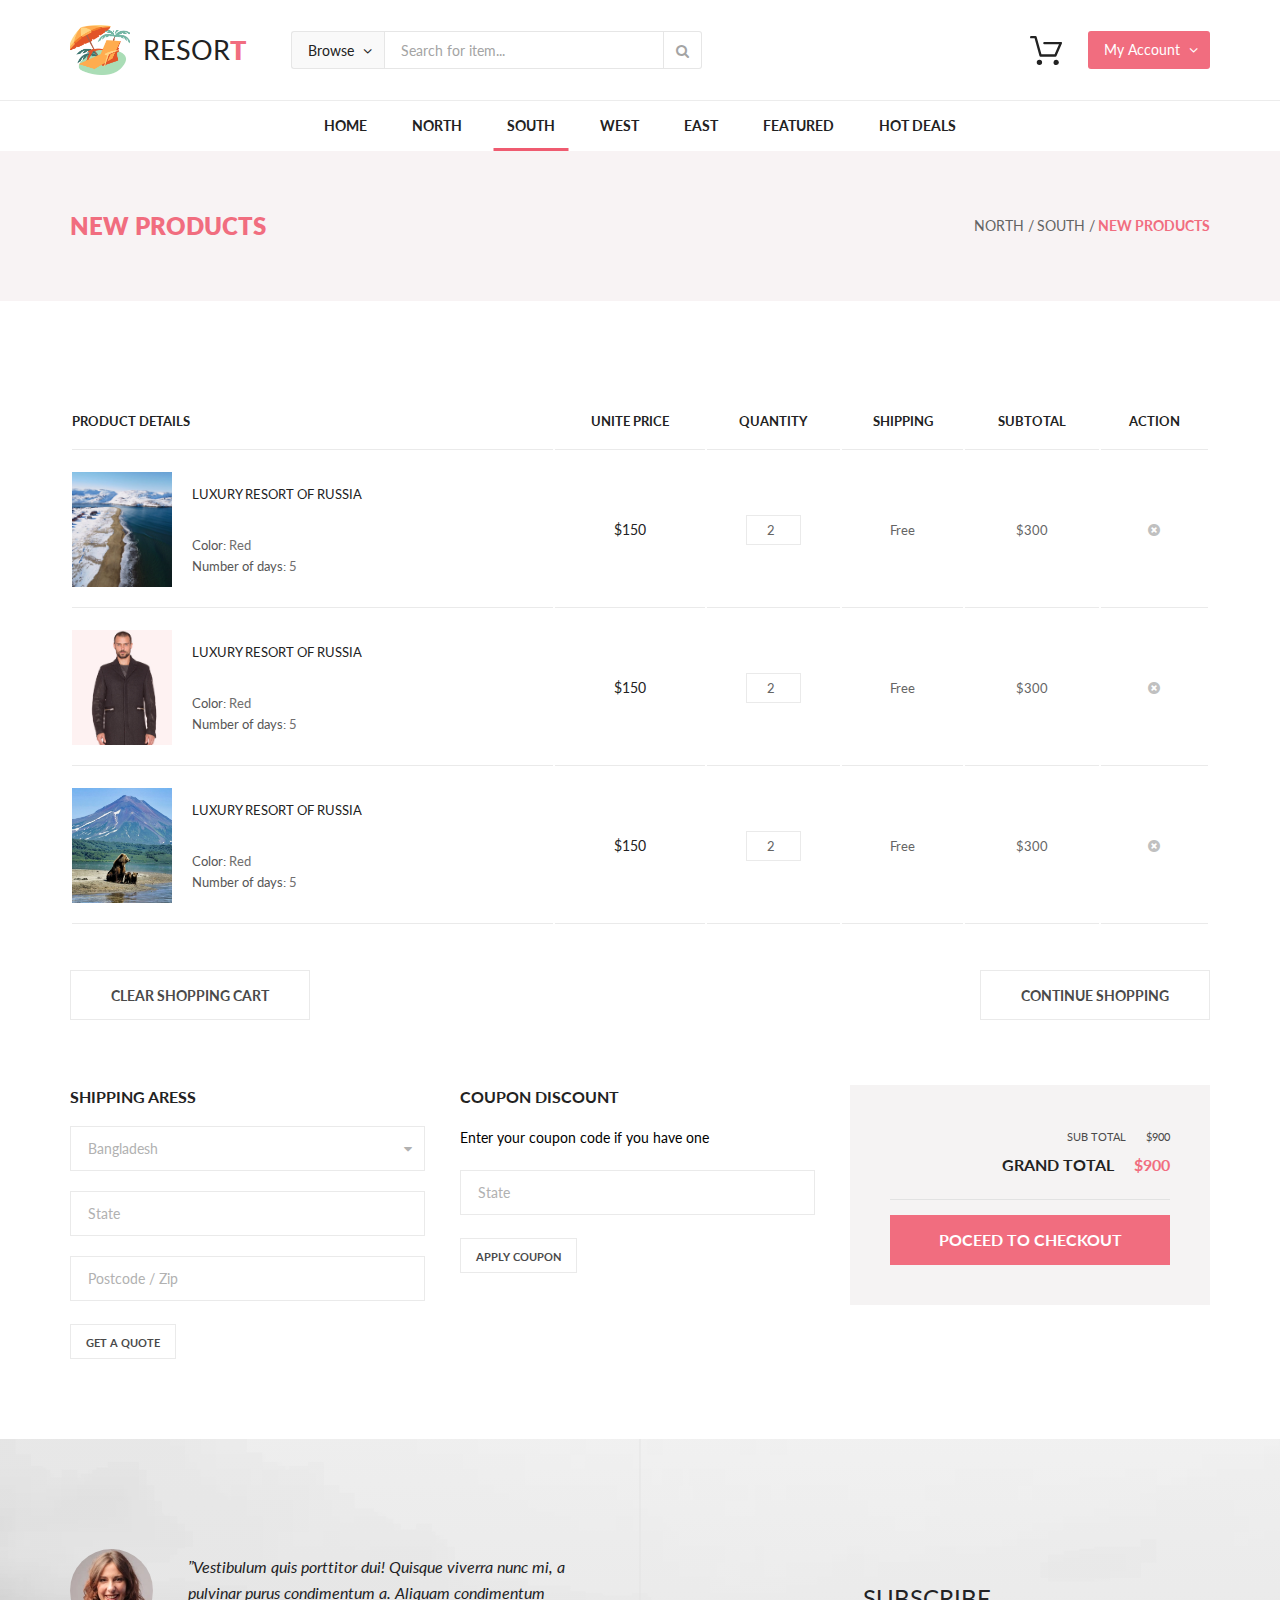
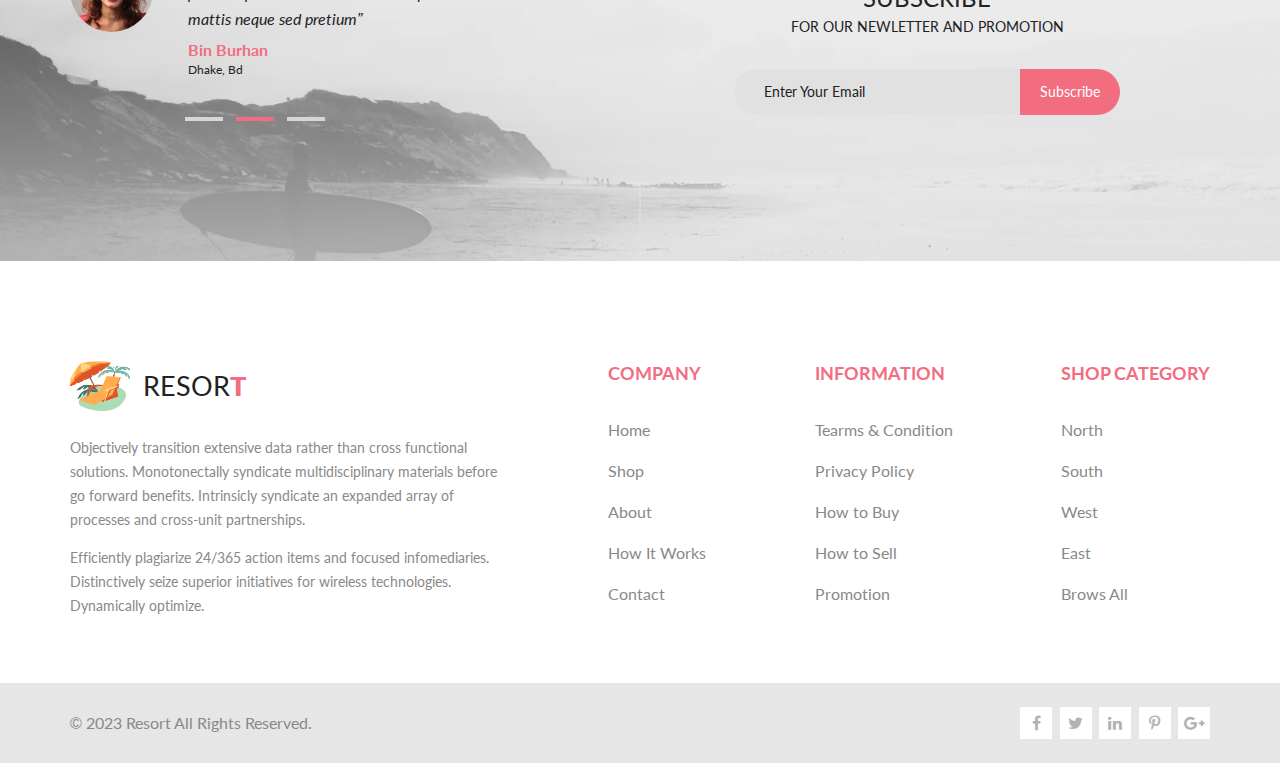
==== commit ad6a5a2c: "fix: css valid and html" ====
--- a/cart.html
+++ b/cart.html
@@ -193,7 +193,7 @@
 				</div>
 
 				<div class="cart-purchase">
-					<form action="" class="cart-purchase-form">
+					<form class="cart-purchase-form">
 						<fieldset>
 							<legend>Shipping aress</legend>
 
@@ -210,7 +210,7 @@
 						<input type="submit" value="Get a quote">
 					</form>
 
-					<form action="" class="cart-purchase-form">
+					<form class="cart-purchase-form">
 						<fieldset>
 							<legend>Coupon discount</legend>
 							<span>Enter your coupon code if you have one</span>
@@ -227,7 +227,7 @@
 							<h3>Grand total<span>$900</span></h3>
 						</div>
 
-						<a href="./checkout.html" type="button">Poceed to checkout</a>
+						<a href="./checkout.html">Poceed to checkout</a>
 					</div>
 				</div>
 			</div>
